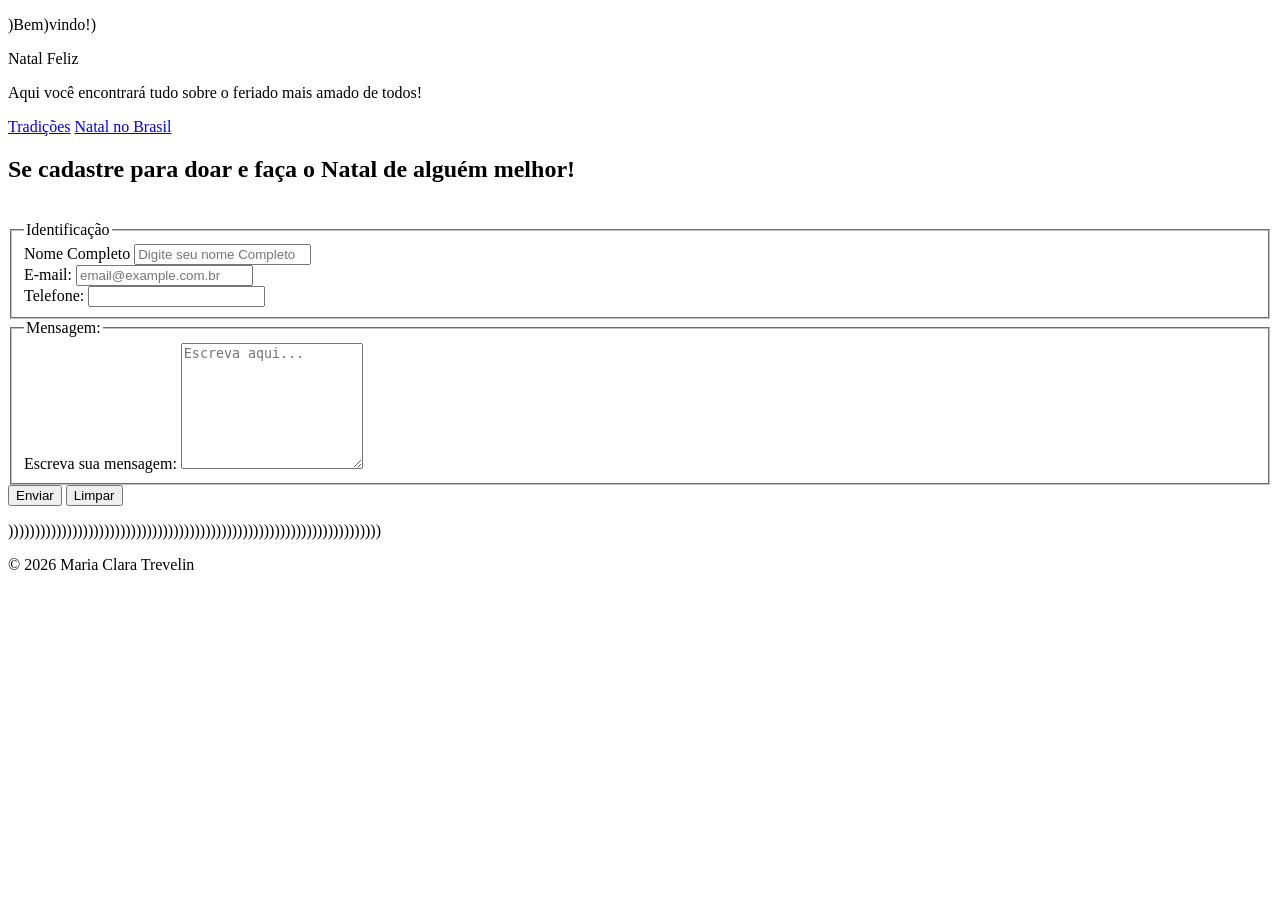
==== pages/formulario.html @ 0c7848ab "Adição da page Formulário" ====
<!DOCTYPE html>
<html lang="pt-br">

<head>
    <meta charset="UTF-8">
    <meta name="viewport" content="width=device-width, initial-scale=1.0">
    <title>Natal Feliz</title>
    <link rel="stylesheet" href="../style/style.css">
</head>

<body>
    <header class="cabecalho">
        <div class="container">
            <p class="etiqueta">)Bem)vindo!)</p>
            <p class="titulo">Natal Feliz</p>
            <p class="subtitulo-cabecalho">
                Aqui você encontrará tudo sobre o feriado mais amado de todos!
            </p>
            <nav class="menu-principal">
                <a class="link" href="../pages/tradicoes.html">Tradições</a>
                <a class="link" href="../pages/natalbr.html">Natal no Brasil</a>
            </nav>
        </div>
    </header>

    <main>
        <form class="formulario" action="#" method="post">
            <h2 class="subtitulo-forms">Se cadastre para doar e faça o Natal de alguém melhor!</h2>
            <br>
                <fieldset>

                    <legend>Identificação</legend>

                    <div class="campo-formulario">
                        <label for="nome">Nome Completo</label>
                        <input type="text" id="nome" name="nome" placeholder="Digite seu nome Completo" minlength="3"
                            maxlength="80" required>
                    </div>

                    <div class="campo-formulario">
                        <label for="email">E-mail:</label>
                        <input type="email" name="email" id="email" placeholder="email@example.com.br" required>
                    </div>

                    <div class="campo-formulario">
                        <label for="telefone">Telefone:</label>
                        <input type="tel" id="telefone" name="telefone">
                    </div>

                </fieldset>

               
                <fieldset>
                    <legend>Mensagem:</legend>
                    <div class="campo-formulario">
                        <label for="mensagem">Escreva sua mensagem:</label>
                        <textarea name="mensagem" id="mensagem" rows="8" minlength="10" maxlength="1000"
                            placeholder="Escreva aqui..." required></textarea>
                    </div>
                </fieldset>
                <div class="acoes-formulario">
                    <button type="submit">Enviar</button>
                    <button type="reset">Limpar</button>

                </div>
            </form>
        
            <div>
                <p class="luzinhas">))))))))))))))))))))))))))))))))))))))))))))))))))))))))))))))))))))))</p>
            </div>

    </main>

    <footer class="rodape">
        <div class="container">
            <p>&copy; 2026 Maria Clara Trevelin</p>
        </div>
    </footer>
</body>

</html>
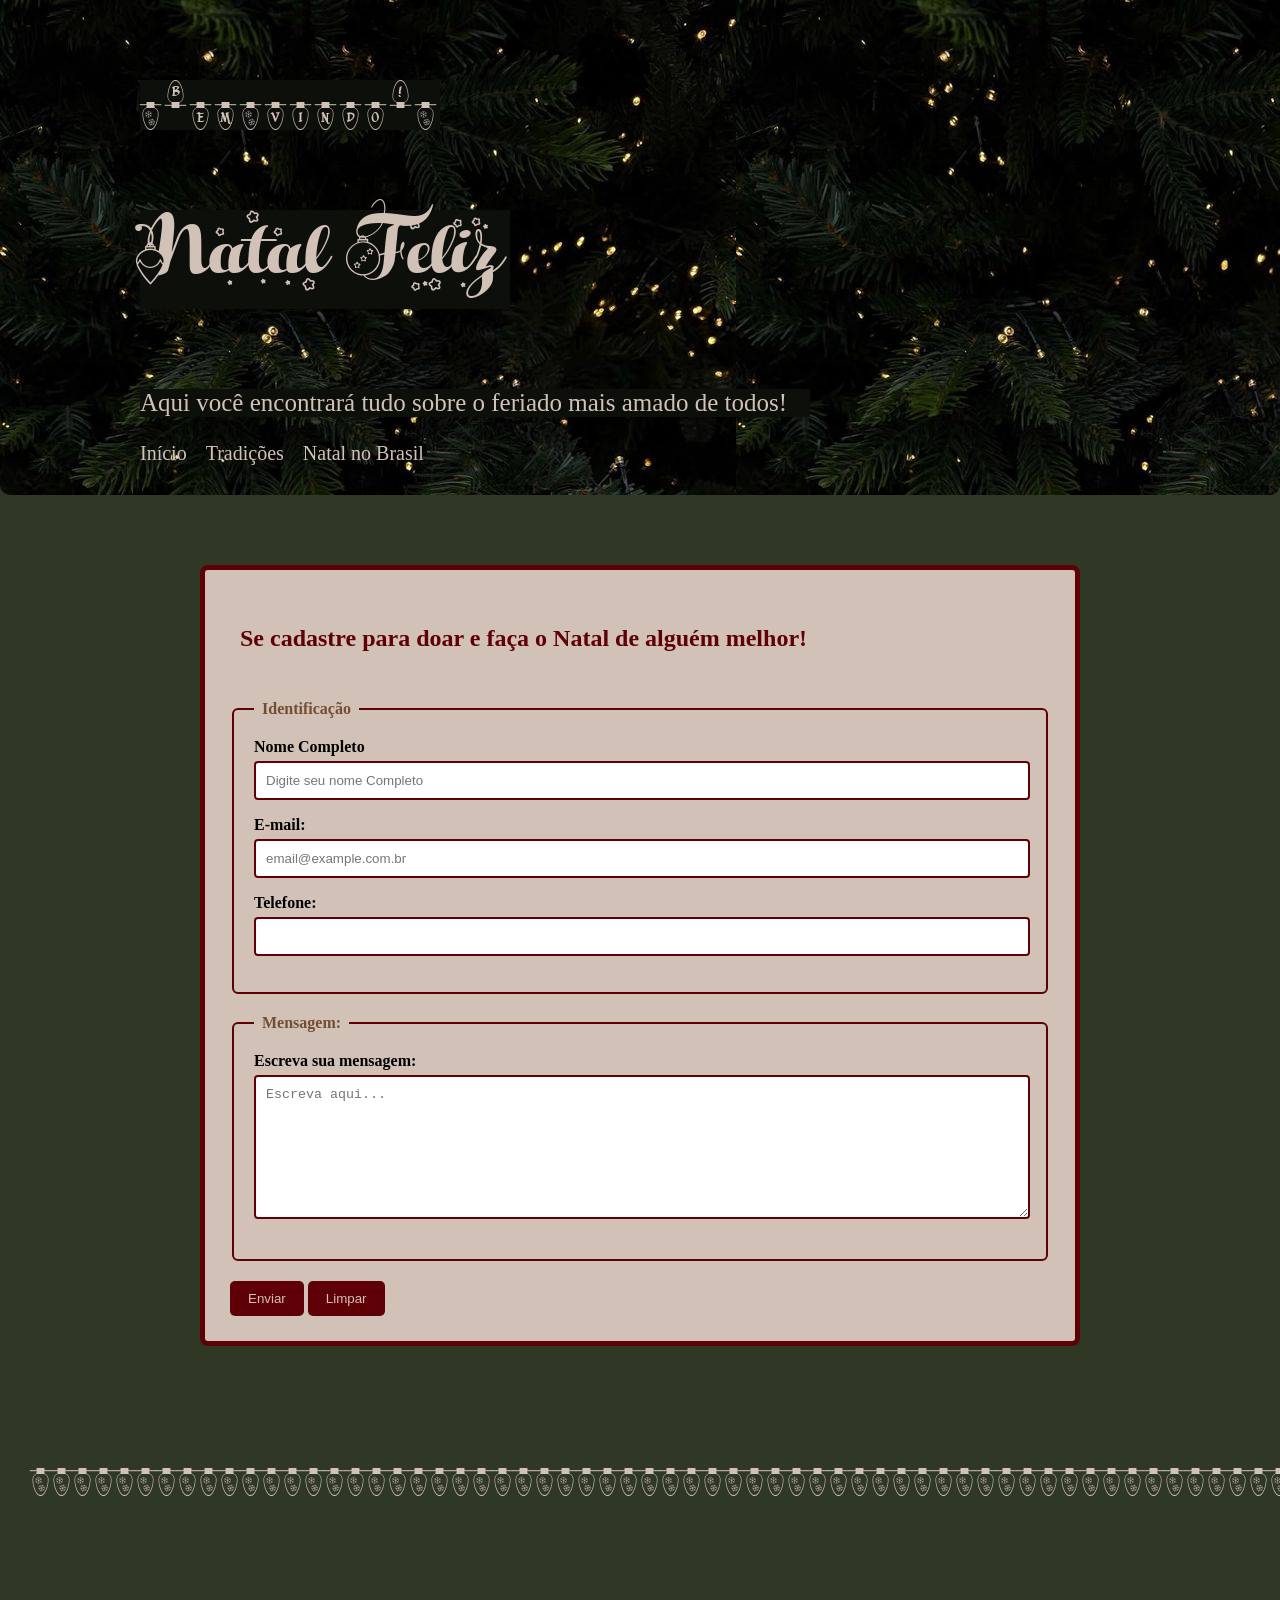
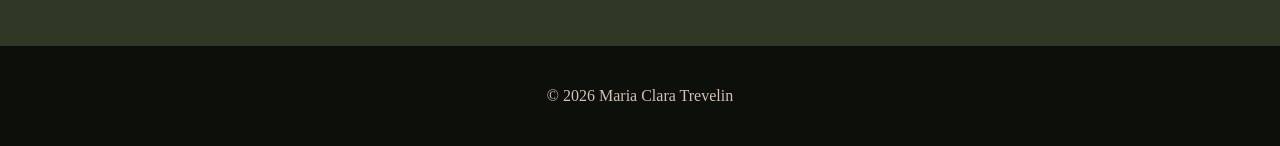
==== commit 5d1b54db: "Ajuste da nav bar no formulário" ====
--- a/pages/formulario.html
+++ b/pages/formulario.html
@@ -17,6 +17,7 @@
                 Aqui você encontrará tudo sobre o feriado mais amado de todos!
             </p>
             <nav class="menu-principal">
+                <a class="link" href="../index.html">Início</a>
                 <a class="link" href="../pages/tradicoes.html">Tradições</a>
                 <a class="link" href="../pages/natalbr.html">Natal no Brasil</a>
             </nav>
--- a/style/style.css
+++ b/style/style.css
@@ -0,0 +1,273 @@
+@font-face {
+    font-family: hello;
+    src: url(../fonts/Hello-Christmas-trial.ttf);
+}
+@font-face {
+    font-family: Christmaslight;
+    src: url(../fonts/ChristmasLightsIndoor.ttf);
+}
+
+body{
+    background-color: #2f3825;
+    margin: 0;
+}
+
+.container {
+    width: 90%;
+    max-width: 1000px;
+    margin-bottom: 100px;
+    margin: 0 auto;
+}
+
+.cabecalho {
+    background-image: url(../img/wlppr.jpg);
+    padding: 30px 0;
+    border-bottom-left-radius: 10px;
+    border-bottom-right-radius: 10px;
+    margin-bottom: 70px;
+}
+
+
+.subtitulo-cabecalho{
+    font-size: 25px;
+    color:#d2c1b7;
+    width: 670px;
+    background-color: #0c0f0a;
+    transition-duration: 0.3s;
+}
+
+.subtitulo-cabecalho:hover{
+    text-shadow: 0px 0px 15px #ffffff;
+}
+
+.menu-principal a{
+    color: #d2c1b7;
+    font-size: 20px
+}
+
+.etiqueta {
+    font-family: 'Christmaslight';
+    font-size: 50px;
+    margin-bottom: 5px;
+    width: 300px;
+    color: #d2c1b7;
+    background-color: #0c0f0a;
+    letter-spacing: 4px;
+    transition-duration: 0.3s;
+}
+
+.etiqueta:hover{
+    text-shadow: 0px 0px 15px #ffffff;
+}
+
+.link{
+    transition-duration: 0.3s;
+    color: #d2c1b7;
+    text-decoration: none;
+    margin-right: 15px;
+    font-size: 20px;
+}
+
+.link:hover{
+    background-color: #5f0006;
+    color: #d2c1b7;
+    box-shadow: 0px 0px 15px #fff;
+}
+
+.paragrafo{
+    font-size: 22px;
+    color: #d2c1b7;
+    line-height: 1.6;
+    width: 90%;
+    max-width: 1000px;
+    margin: 0 auto;
+}
+
+
+.img{
+    border: 5.5px solid #5f0006;
+    border-bottom-left-radius: 10px;
+    border-bottom-right-radius: 10px;
+    width: 300px;
+    margin-top: 70px;
+    margin-bottom: 70px;
+}
+.img{
+  display: inline-block;
+  margin-right: 25.5px; 
+  transition-duration: 0.4s;
+}
+
+.bloco-img{
+    margin-left: 265px;
+}
+
+.img:hover{
+    transform: translateY(-20px);
+    box-shadow: 0px 0px 15px #8C6C5A;
+}
+
+.card {
+    padding: 24px;
+    background-color: #22281b;
+    border: 5.5px solid #d2c1b7;
+    border-bottom-left-radius: 10px;
+    border-bottom-right-radius: 10px;
+    box-shadow: 0 10px 30px rgba(20, 45, 70, 0.08);
+    width: 90%;
+    max-width: 1000px;
+    margin: 0 auto;
+    transition-duration: 0.4s;
+}
+
+.card:hover{
+    transform: translateY(-20px);
+    box-shadow: 0px 0px 15px #8C6C5A;
+    background-color: #5f0006;
+}
+
+.card-dois{
+    padding: 20px;
+    background-color: #22281b;
+    border: 5.5px solid #d2c1b7;
+    border-bottom-left-radius: 10px;
+    border-bottom-right-radius: 10px;
+    box-shadow: 0 10px 30px rgba(20, 45, 70, 0.08);
+    width: 600px;
+    height: 250px;
+    overflow-y: auto;
+    transition-duration: 0.4s;  
+    display: inline-block;
+    margin-left: 75px;
+    margin-bottom: 75px;
+}
+
+.card-dois:hover{
+    transform: translateY(-20px);
+    box-shadow: 0px 0px 15px #8C6C5A;
+    background-color: #5f0006;
+}
+
+.img-card{
+    border: 5.5px solid #d2c1b7;
+    border-bottom-left-radius: 10px;
+    border-bottom-right-radius: 10px;
+    width: 550px;
+    margin-top: 70px; 
+}
+
+
+.titulo{
+    color: #d2c1b7;
+    font-family: 'Verve';
+    font-size: 80px;
+    font-family: hello;
+    width: 370px;
+    background-color: #0c0f0a;
+    transition-duration: 0.3s;
+}
+
+.titulo:hover{
+    text-shadow: 0px 0px 15px #d2c1b7;
+}
+
+.subtitulo{
+    color: #d2c1b7;
+    font-size: 25px;
+    width: 90%;
+    max-width: 1000px;
+    margin: 0 auto;
+}
+
+.luzinhas{
+    font-family: ChristmasLight;
+    font-size: 50px;
+    color: #d2c1b7;
+    margin-top: 100px;
+    margin-bottom: 0;
+    margin-left: 30px;
+    margin-right: 10px;
+    transition-duration: 0.3s;
+}
+
+.luzinhas:hover{
+    text-shadow: 0px 0px 15px #f1323c;
+}
+
+.rodape {
+    margin-top: 150px;
+    padding: 25px;
+    background-color: #0c0f0a;
+    color: #d2c1b7;
+    text-align: center;
+}
+
+.rodape:hover{
+    text-shadow: 0px 0px 15px #ffffff;
+}
+
+.formulario{
+    padding: 25px;
+    margin-left:200px ;
+    margin-right:200px ;
+    margin-top:50px ;
+    background-color:  #d2c1b7;
+    border: 5.5px solid #5f0006;
+    border-radius: 8px;
+    transition-duration: 0.3s;
+}
+
+.formulario:hover{
+    text-shadow: 0px 0px 15px #5f000696;
+}
+
+.formulario fieldset{
+    margin-bottom: 20px;
+    padding: 20px;
+    border: 2px solid #5f0006;
+    border-radius: 6px;
+}
+
+.formulario legend{
+    padding: 0 8px;
+    color: #734e31;
+    font-weight: bold;
+}
+
+.campo-formulario{
+    margin-bottom: 16px;
+    margin-right: 20px;
+}
+
+
+.campo-formulario label{
+    display: block;
+     margin-bottom: 5px;
+     font-weight: bold;
+}
+
+.campo-formulario input, .campo-formulario select, .campo-formulario textarea{
+    width: 100%;
+    padding: 10px;
+    border: 2px solid #5f0006;
+    border-radius: 4px;
+}
+
+.acoes-formulario button{
+    padding: 10px 18px;
+    background-color:#5f0006;
+    color: #d2c1b7;
+    border: 0;
+    border-radius: 5px;
+    transition-duration: 0.3s;
+}
+.acoes-formulario button:hover{
+    background-color:#22281b;
+    transform: translateY(-5px);
+    box-shadow: 0px 0px 15px #fff;
+}
+
+.subtitulo-forms{
+    color: #5f0006;
+    padding: 10px;
+}
